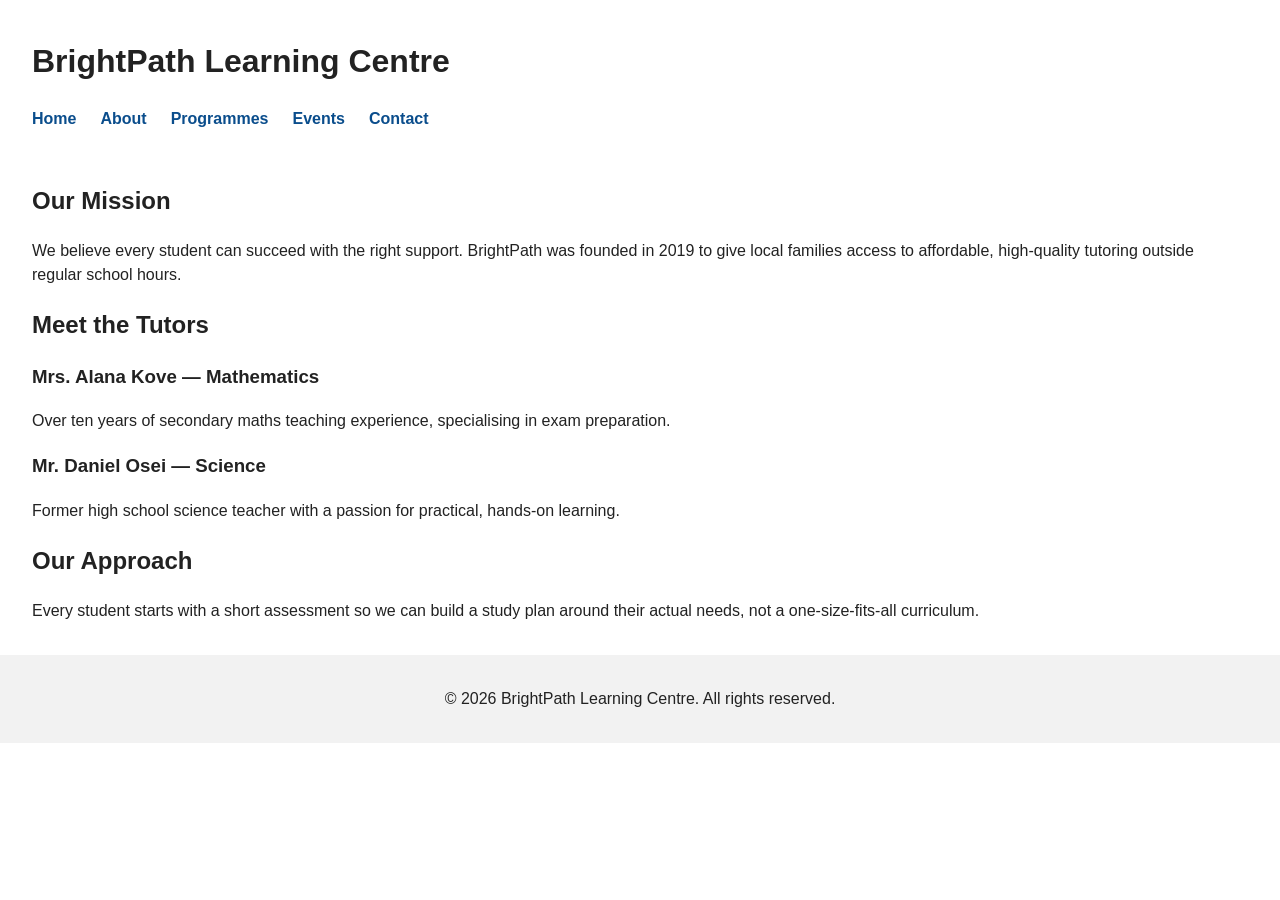
==== about.html @ af02bdfd "Add all 5 pages, images, CSS and README" ====
<!DOCTYPE html>
<html lang="en">
<head>
  <meta charset="UTF-8">
  <meta name="viewport" content="width=device-width, initial-scale=1.0">
  <title>About | BrightPath Learning Centre</title>
  <meta name="description" content="Learn about BrightPath Learning Centre's mission, tutors and teaching approach.">
  <link rel="stylesheet" href="css/styles.css">
</head>
<body>
  <header>
    <h1>BrightPath Learning Centre</h1>
    <nav aria-label="Main navigation">
      <ul>
        <li><a href="index.html">Home</a></li>
        <li><a href="about.html">About</a></li>
        <li><a href="programmes.html">Programmes</a></li>
        <li><a href="events.html">Events</a></li>
        <li><a href="contact.html">Contact</a></li>
      </ul>
    </nav>
  </header>

  <main>
    <section>
      <h2>Our Mission</h2>
      <p>We believe every student can succeed with the right support. BrightPath was founded in 2019 to give local families access to affordable, high-quality tutoring outside regular school hours.</p>
    </section>

    <section>
      <h2>Meet the Tutors</h2>
      <article>
        <h3>Mrs. Alana Kove — Mathematics</h3>
        <p>Over ten years of secondary maths teaching experience, specialising in exam preparation.</p>
      </article>
      <article>
        <h3>Mr. Daniel Osei — Science</h3>
        <p>Former high school science teacher with a passion for practical, hands-on learning.</p>
      </article>
    </section>

    <section>
      <h2>Our Approach</h2>
      <p>Every student starts with a short assessment so we can build a study plan around their actual needs, not a one-size-fits-all curriculum.</p>
    </section>
  </main>

  <footer>
    <p>&copy; 2026 BrightPath Learning Centre. All rights reserved.</p>
  </footer>
</body>
</html>
---- css/styles.css ----
body {
  font-family: Arial, Helvetica, sans-serif;
  line-height: 1.5;
  margin: 0;
  color: #222;
}

header, main, footer {
  padding: 1rem 2rem;
}

nav ul {
  list-style: none;
  display: flex;
  gap: 1.5rem;
  padding: 0;
  margin: 0;
}

nav a {
  text-decoration: none;
  color: #0a4d8c;
  font-weight: bold;
}

table {
  border-collapse: collapse;
  width: 100%;
  margin-top: 1rem;
}

th, td {
  border: 1px solid #ccc;
  padding: 0.6rem;
  text-align: left;
}

img {
  max-width: 100%;
  height: auto;
}

form div {
  margin-bottom: 1rem;
}

footer {
  background: #f2f2f2;
  text-align: center;
}
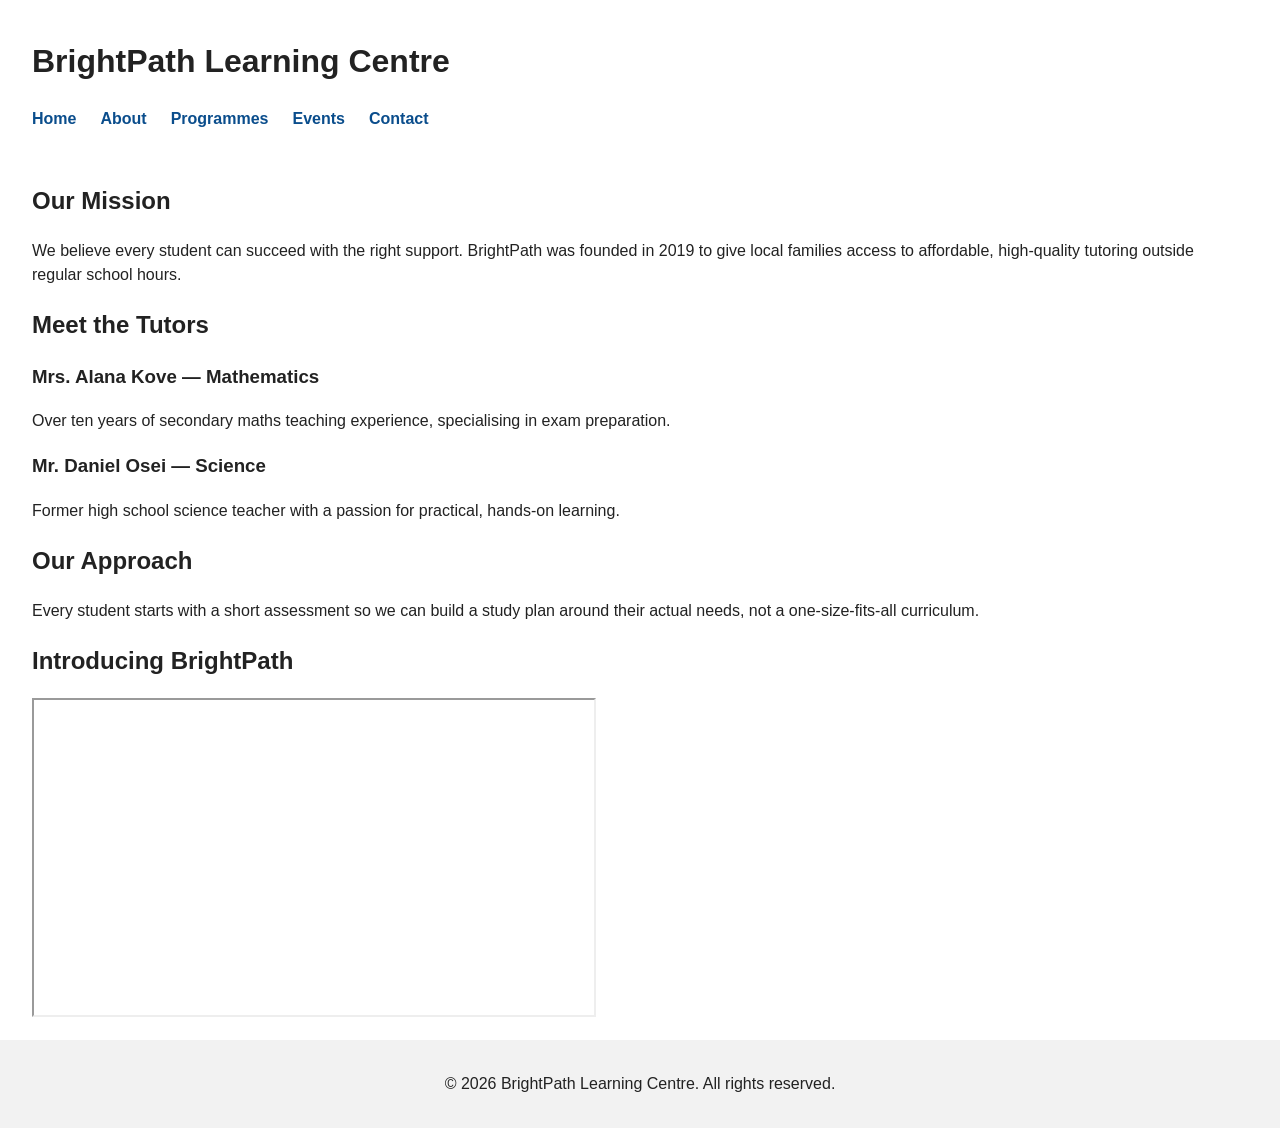
==== commit eaa479ac: "Add aside element to Home and video embed to About page" ====
--- a/about.html
+++ b/about.html
@@ -43,6 +43,11 @@
       <h2>Our Approach</h2>
       <p>Every student starts with a short assessment so we can build a study plan around their actual needs, not a one-size-fits-all curriculum.</p>
     </section>
+ <section>
+      <h2>Introducing BrightPath</h2>
+      <iframe width="560" height="315" src="https://www.youtube.com/embed/79AF7xy7d9U" title="Introducing BrightPath Learning Centre" allowfullscreen></iframe>
+    </section>
+  </main>
   </main>
 
   <footer>
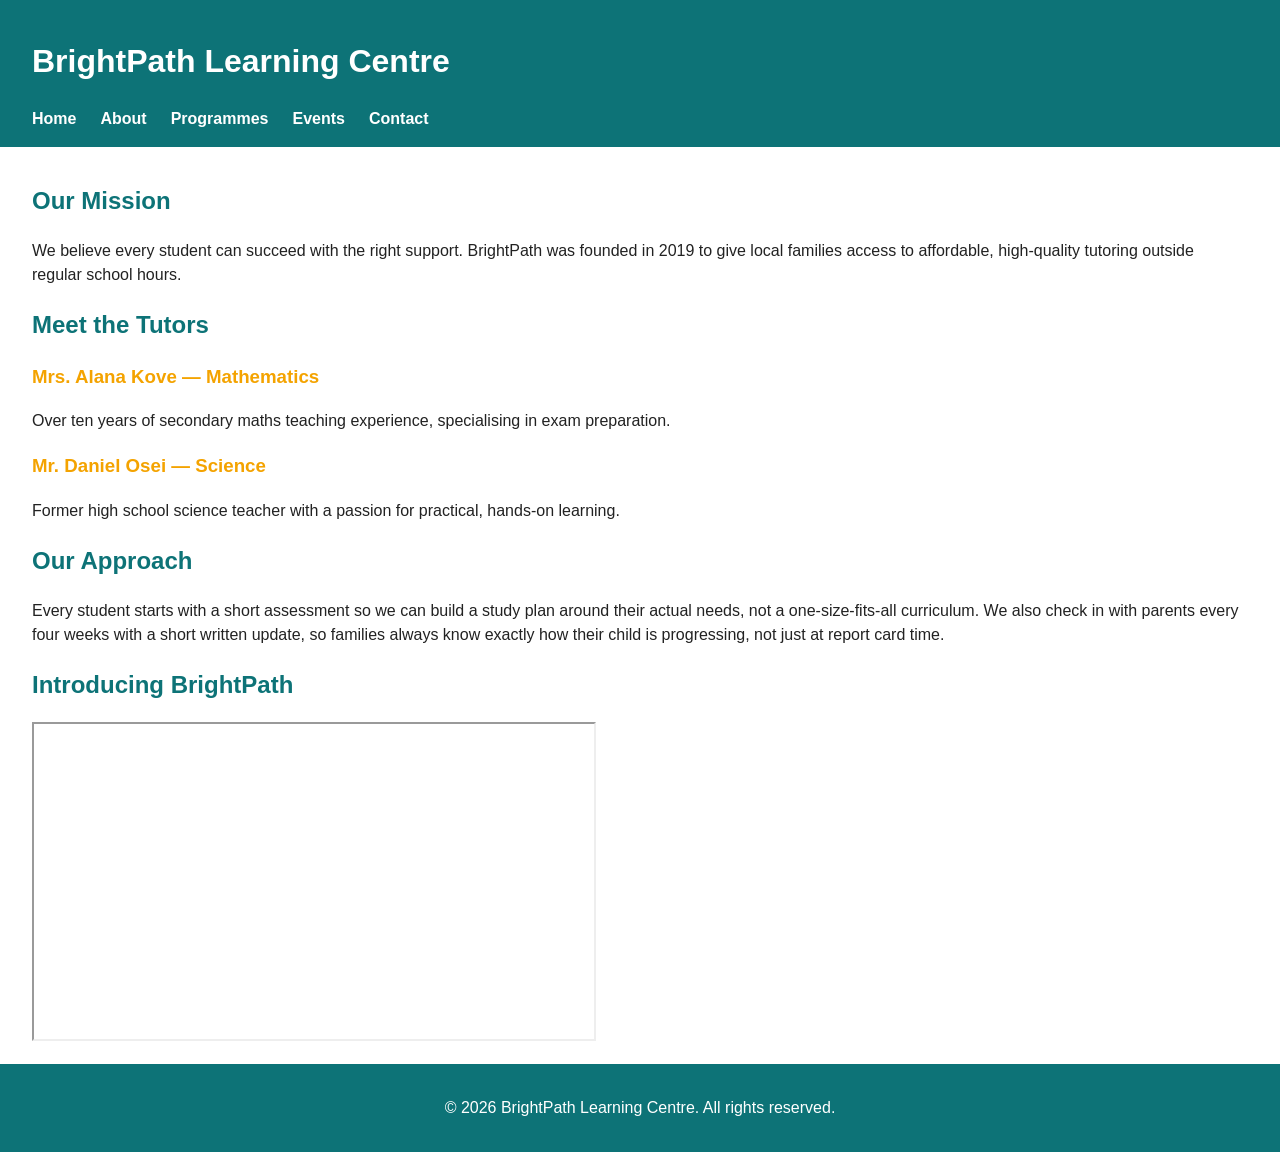
==== commit f016cd59: "Add teal/orange colour scheme and expand content on Home, About, Programmes and Events pages" ====
--- a/about.html
+++ b/about.html
@@ -41,13 +41,12 @@
 
     <section>
       <h2>Our Approach</h2>
-      <p>Every student starts with a short assessment so we can build a study plan around their actual needs, not a one-size-fits-all curriculum.</p>
+      <p>Every student starts with a short assessment so we can build a study plan around their actual needs, not a one-size-fits-all curriculum. We also check in with parents every four weeks with a short written update, so families always know exactly how their child is progressing, not just at report card time.</p>
     </section>
  <section>
       <h2>Introducing BrightPath</h2>
       <iframe width="560" height="315" src="https://www.youtube.com/embed/79AF7xy7d9U" title="Introducing BrightPath Learning Centre" allowfullscreen></iframe>
     </section>
-  </main>
   </main>
 
   <footer>
--- a/css/styles.css
+++ b/css/styles.css
@@ -3,9 +3,20 @@
   line-height: 1.5;
   margin: 0;
   color: #222;
+  background-color: #ffffff;
 }
 
-header, main, footer {
+header {
+  background-color: #0d7377;
+  color: #ffffff;
+  padding: 1rem 2rem;
+}
+
+header h1 {
+  color: #ffffff;
+}
+
+main, footer {
   padding: 1rem 2rem;
 }
 
@@ -19,8 +30,20 @@
 
 nav a {
   text-decoration: none;
-  color: #0a4d8c;
+  color: #ffffff;
   font-weight: bold;
+}
+
+nav a:hover {
+  color: #f4a300;
+}
+
+h2 {
+  color: #0d7377;
+}
+
+h3 {
+  color: #f4a300;
 }
 
 table {
@@ -29,7 +52,14 @@
   margin-top: 1rem;
 }
 
-th, td {
+th {
+  background-color: #0d7377;
+  color: #ffffff;
+  padding: 0.6rem;
+  text-align: left;
+}
+
+td {
   border: 1px solid #ccc;
   padding: 0.6rem;
   text-align: left;
@@ -44,7 +74,17 @@
   margin-bottom: 1rem;
 }
 
+button {
+  background-color: #f4a300;
+  color: #222;
+  border: none;
+  padding: 0.6rem 1.2rem;
+  font-weight: bold;
+  cursor: pointer;
+}
+
 footer {
-  background: #f2f2f2;
+  background-color: #0d7377;
+  color: #ffffff;
   text-align: center;
 }
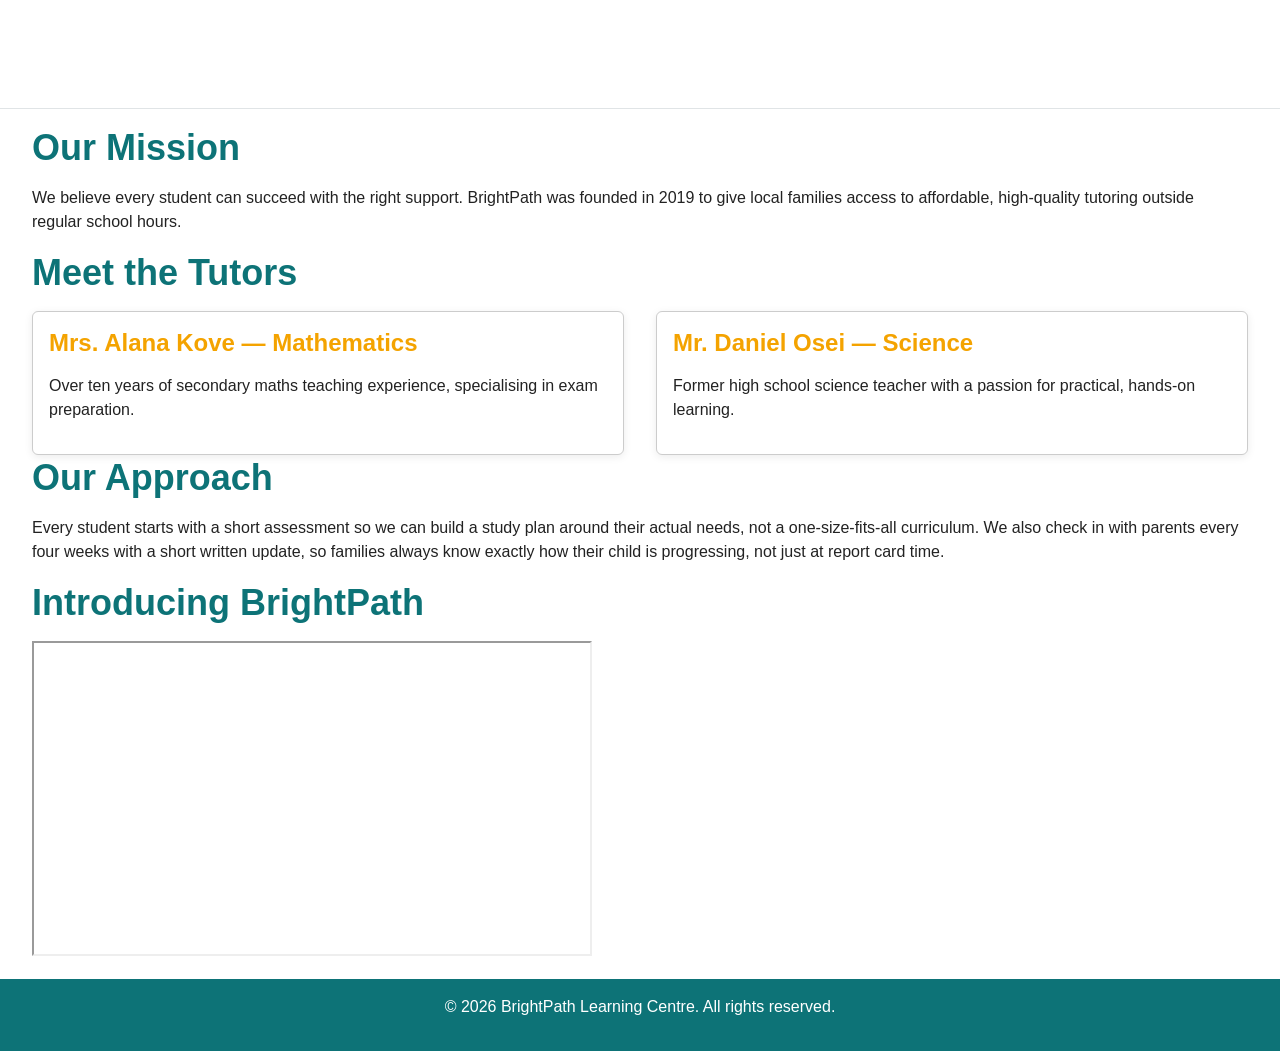
==== commit 4e329b58: "Add responsive nav and flexbox layout to about page" ====
--- a/about.html
+++ b/about.html
@@ -5,19 +5,20 @@
   <meta name="viewport" content="width=device-width, initial-scale=1.0">
   <title>About | BrightPath Learning Centre</title>
   <meta name="description" content="Learn about BrightPath Learning Centre's mission, tutors and teaching approach.">
-  <link rel="stylesheet" href="css/styles.css">
+  <link rel="stylesheet" href="css/base.css">
+<link rel="stylesheet" href="css/styles.css">
 </head>
 <body>
-  <header>
+ <header class="nav">
     <h1>BrightPath Learning Centre</h1>
-    <nav aria-label="Main navigation">
-      <ul>
-        <li><a href="index.html">Home</a></li>
-        <li><a href="about.html">About</a></li>
-        <li><a href="programmes.html">Programmes</a></li>
-        <li><a href="events.html">Events</a></li>
-        <li><a href="contact.html">Contact</a></li>
-      </ul>
+    <input type="checkbox" id="nav-toggle" class="nav__toggle nav__checkbox">
+    <label for="nav-toggle" class="nav__label">Menu</label>
+    <nav aria-label="Main navigation" class="nav__links">
+      <a href="index.html">Home</a>
+      <a href="about.html">About</a>
+      <a href="programmes.html">Programmes</a>
+      <a href="events.html">Events</a>
+      <a href="contact.html">Contact</a>
     </nav>
   </header>
 
@@ -27,16 +28,18 @@
       <p>We believe every student can succeed with the right support. BrightPath was founded in 2019 to give local families access to affordable, high-quality tutoring outside regular school hours.</p>
     </section>
 
-    <section>
+   <section>
       <h2>Meet the Tutors</h2>
-      <article>
-        <h3>Mrs. Alana Kove — Mathematics</h3>
-        <p>Over ten years of secondary maths teaching experience, specialising in exam preparation.</p>
-      </article>
-      <article>
-        <h3>Mr. Daniel Osei — Science</h3>
-        <p>Former high school science teacher with a passion for practical, hands-on learning.</p>
-      </article>
+      <div class="two-col">
+        <article class="card">
+          <h3>Mrs. Alana Kove — Mathematics</h3>
+          <p>Over ten years of secondary maths teaching experience, specialising in exam preparation.</p>
+        </article>
+        <article class="card">
+          <h3>Mr. Daniel Osei — Science</h3>
+          <p>Former high school science teacher with a passion for practical, hands-on learning.</p>
+        </article>
+      </div>
     </section>
 
     <section>
--- a/css/base.css
+++ b/css/base.css
@@ -0,0 +1,230 @@
+/* =========================================================
+   BrightPath Learning Centre — A3 Base Stylesheet
+   Design system: colours, typography, spacing, reset
+   ========================================================= */
+
+/* ---------- 1. CSS Custom Properties (Design Tokens) ---------- */
+:root {
+  /* Colour system */
+  --color-primary: #1d6f8c;       /* teal-blue — trust, education */
+  --color-primary-dark: #144f63;
+  --color-secondary: #f2a541;     /* warm accent for CTAs */
+  --color-secondary-dark: #d3861f;
+  --color-text: #212529;
+  --color-text-muted: #5a6169;
+  --color-bg: #ffffff;
+  --color-bg-alt: #f6f8f9;
+  --color-border: #e0e4e6;
+  --color-success: #2e8b57;
+  --color-error: #c0392b;
+  --color-focus: #ffbf47;         /* visible focus ring colour */
+
+  /* Typography */
+  --font-heading: 'Poppins', 'Segoe UI', Arial, sans-serif;
+  --font-body: 'Inter', 'Segoe UI', Arial, sans-serif;
+
+  --fs-base: 1rem;
+  --fs-sm: 0.875rem;
+  --fs-h1: clamp(1.9rem, 4vw + 1rem, 3rem);
+  --fs-h2: clamp(1.5rem, 3vw + 0.5rem, 2.25rem);
+  --fs-h3: clamp(1.15rem, 2vw + 0.5rem, 1.5rem);
+  --lh-body: 1.6;
+  --lh-heading: 1.25;
+
+  /* Spacing scale */
+  --space-2xs: 0.25rem;
+  --space-xs: 0.5rem;
+  --space-sm: 1rem;
+  --space-md: 2rem;
+  --space-lg: 4rem;
+  --space-xl: 6rem;
+
+  /* Layout */
+  --max-width: 1200px;
+  --radius: 8px;
+  --radius-sm: 4px;
+  --shadow: 0 2px 8px rgba(0, 0, 0, 0.08);
+  --shadow-hover: 0 4px 16px rgba(0, 0, 0, 0.12);
+  --transition: 0.2s ease-in-out;
+
+  /* Breakpoints (for reference — media queries can't read vars) */
+  /* mobile: 0–479px | tablet: 480–767px | small desktop: 768–1023px | desktop: 1024px+ */
+}
+
+/* ---------- 2. Reset / Normalise ---------- */
+*, *::before, *::after {
+  box-sizing: border-box;
+  margin: 0;
+  padding: 0;
+}
+
+html { scroll-behavior: smooth; }
+
+body {
+  font-family: var(--font-body);
+  font-size: var(--fs-base);
+  line-height: var(--lh-body);
+  color: var(--color-text);
+  background-color: var(--color-bg);
+  -webkit-font-smoothing: antialiased;
+}
+
+img, picture, video {
+  max-width: 100%;
+  height: auto;
+  display: block;
+}
+
+h1, h2, h3, h4 {
+  font-family: var(--font-heading);
+  line-height: var(--lh-heading);
+  color: var(--color-text);
+  margin-bottom: var(--space-sm);
+}
+
+h1 { font-size: var(--fs-h1); }
+h2 { font-size: var(--fs-h2); }
+h3 { font-size: var(--fs-h3); }
+
+p { margin-bottom: var(--space-sm); }
+
+a {
+  color: var(--color-primary);
+  text-decoration: none;
+  transition: color var(--transition);
+}
+a:hover { color: var(--color-primary-dark); }
+
+ul, ol { list-style: none; }
+
+/* ---------- 3. Accessibility: visible focus states ---------- */
+a:focus-visible,
+button:focus-visible,
+input:focus-visible,
+textarea:focus-visible,
+select:focus-visible {
+  outline: 3px solid var(--color-focus);
+  outline-offset: 2px;
+  border-radius: var(--radius-sm);
+}
+
+/* ---------- 4. Layout helpers ---------- */
+.container {
+  width: 100%;
+  max-width: var(--max-width);
+  margin-inline: auto;
+  padding-inline: var(--space-sm);
+}
+
+.flex { display: flex; gap: var(--space-sm); }
+.flex-wrap { flex-wrap: wrap; }
+.flex-center { align-items: center; justify-content: center; }
+.flex-between { align-items: center; justify-content: space-between; }
+.flex-column { flex-direction: column; }
+
+.grid { display: grid; gap: var(--space-md); }
+.grid-auto { grid-template-columns: repeat(auto-fit, minmax(240px, 1fr)); }
+
+/* ---------- 5. Buttons ---------- */
+.btn {
+  display: inline-block;
+  padding: var(--space-xs) var(--space-md);
+  border-radius: var(--radius-sm);
+  border: 2px solid transparent;
+  font-family: var(--font-body);
+  font-weight: 600;
+  font-size: var(--fs-base);
+  cursor: pointer;
+  transition: background-color var(--transition), transform var(--transition);
+}
+.btn:hover { transform: translateY(-2px); }
+
+.btn-primary {
+  background-color: var(--color-secondary);
+  color: #1a1a1a;
+}
+.btn-primary:hover { background-color: var(--color-secondary-dark); }
+
+.btn-secondary {
+  background-color: transparent;
+  border-color: var(--color-primary);
+  color: var(--color-primary);
+}
+.btn-secondary:hover {
+  background-color: var(--color-primary);
+  color: #fff;
+}
+
+/* ---------- 6. Cards / Panels ---------- */
+.card {
+  background-color: var(--color-bg);
+  border: 1px solid var(--color-border);
+  border-radius: var(--radius);
+  padding: var(--space-md);
+  box-shadow: var(--shadow);
+  transition: box-shadow var(--transition), transform var(--transition);
+}
+.card:hover {
+  box-shadow: var(--shadow-hover);
+  transform: translateY(-4px);
+}
+
+/* ---------- 7. Forms ---------- */
+label {
+  display: block;
+  font-weight: 600;
+  margin-bottom: var(--space-2xs);
+}
+
+input, textarea, select {
+  width: 100%;
+  font-family: var(--font-body);
+  font-size: var(--fs-base);
+  padding: var(--space-xs);
+  border: 1px solid var(--color-border);
+  border-radius: var(--radius-sm);
+  margin-bottom: var(--space-sm);
+  background-color: var(--color-bg);
+  color: var(--color-text);
+}
+
+/* ---------- 8. Navigation (mobile-first, checkbox toggle) ---------- */
+.nav {
+  display: flex;
+  align-items: center;
+  justify-content: space-between;
+  padding: var(--space-sm);
+  background-color: var(--color-bg);
+  border-bottom: 1px solid var(--color-border);
+}
+
+.nav__links {
+  display: none;
+  flex-direction: column;
+  width: 100%;
+  gap: var(--space-xs);
+}
+
+.nav__toggle:checked ~ .nav__links { display: flex; }
+.nav__checkbox { display: none; }
+.nav__label { cursor: pointer; font-size: 1.5rem; }
+
+/* ---------- 9. Media queries: mobile-first breakpoints ---------- */
+
+/* Tablet: 768px and up */
+@media (min-width: 768px) {
+  .nav__links {
+    display: flex;
+    flex-direction: row;
+    width: auto;
+  }
+  .nav__label { display: none; }
+
+  .grid-auto { grid-template-columns: repeat(2, 1fr); }
+}
+
+/* Desktop: 1024px and up */
+@media (min-width: 1024px) {
+  .grid-auto { grid-template-columns: repeat(3, 1fr); }
+  .flex-desktop-row { flex-direction: row; }
+}
--- a/css/styles.css
+++ b/css/styles.css
@@ -87,4 +87,76 @@
   background-color: #0d7377;
   color: #ffffff;
   text-align: center;
+}
+
+/* ===== RESPONSIVE NAVIGATION ===== */
+nav ul {
+  flex-wrap: wrap;
+}
+
+@media (max-width: 767px) {
+  nav ul {
+    flex-direction: column;
+    gap: 0.75rem;
+  }
+}
+
+/* ===== FLEXBOX: two-column sections side by side on desktop ===== */
+.two-col {
+  display: flex;
+  flex-direction: column;
+  gap: 2rem;
+}
+
+@media (min-width: 1024px) {
+  .two-col {
+    flex-direction: row;
+  }
+  .two-col > * {
+    flex: 1;
+  }
+}
+
+/* ===== GRID: for programmes/events cards ===== */
+.card-grid {
+  display: grid;
+  grid-template-columns: 1fr;
+  gap: 1.5rem;
+}
+
+@media (min-width: 768px) {
+  .card-grid {
+    grid-template-columns: repeat(2, 1fr);
+  }
+}
+
+@media (min-width: 1024px) {
+  .card-grid {
+    grid-template-columns: repeat(3, 1fr);
+  }
+}
+
+.card {
+  border: 1px solid #ccc;
+  border-radius: 6px;
+  padding: 1rem;
+}
+
+/* ===== BUTTONS ===== */
+.btn {
+  display: inline-block;
+  background-color: #f4a300;
+  color: #222;
+  border: none;
+  padding: 0.6rem 1.2rem;
+  font-weight: bold;
+  border-radius: 4px;
+  text-decoration: none;
+  cursor: pointer;
+}
+
+/* ===== VISIBLE FOCUS STATES ===== */
+a:focus, button:focus, input:focus, textarea:focus {
+  outline: 3px solid #f4a300;
+  outline-offset: 2px;
 }
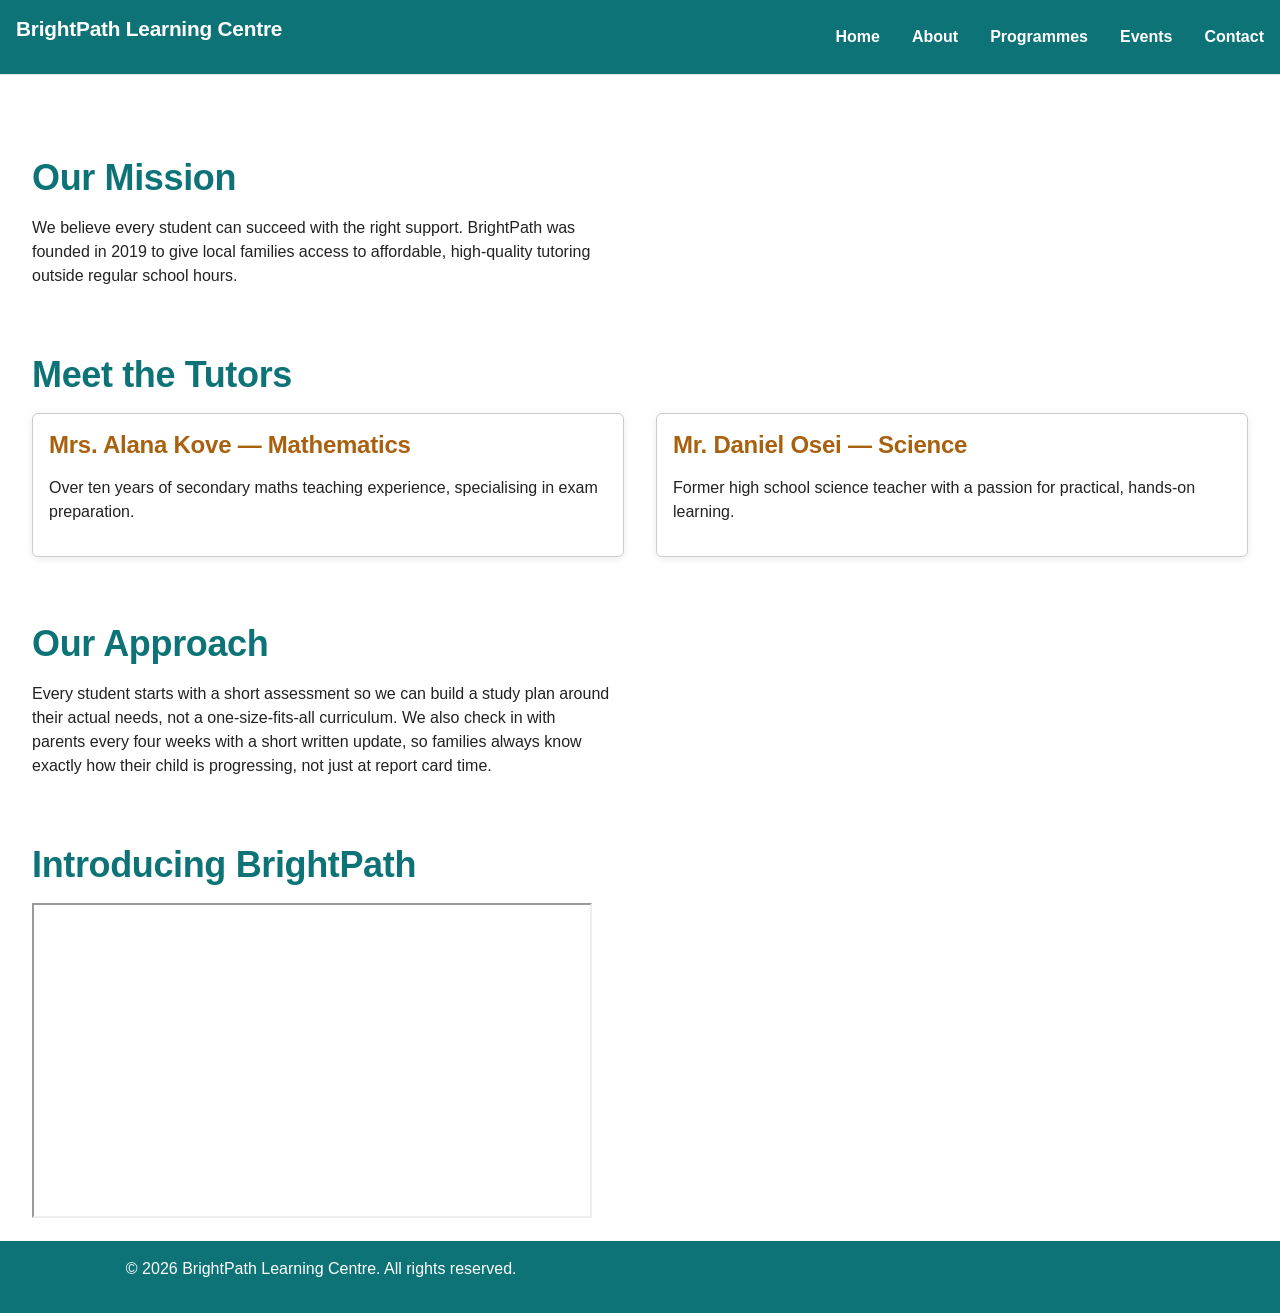
==== commit 0ae5773b: "Fix character encoding in about page" ====
--- a/about.html
+++ b/about.html
@@ -6,7 +6,7 @@
   <title>About | BrightPath Learning Centre</title>
   <meta name="description" content="Learn about BrightPath Learning Centre's mission, tutors and teaching approach.">
   <link rel="stylesheet" href="css/base.css">
-<link rel="stylesheet" href="css/styles.css">
+  <link rel="stylesheet" href="css/styles.css">
 </head>
 <body>
  <header class="nav">
@@ -28,7 +28,7 @@
       <p>We believe every student can succeed with the right support. BrightPath was founded in 2019 to give local families access to affordable, high-quality tutoring outside regular school hours.</p>
     </section>
 
-   <section>
+    <section>
       <h2>Meet the Tutors</h2>
       <div class="two-col">
         <article class="card">
@@ -46,7 +46,8 @@
       <h2>Our Approach</h2>
       <p>Every student starts with a short assessment so we can build a study plan around their actual needs, not a one-size-fits-all curriculum. We also check in with parents every four weeks with a short written update, so families always know exactly how their child is progressing, not just at report card time.</p>
     </section>
- <section>
+
+    <section>
       <h2>Introducing BrightPath</h2>
       <iframe width="560" height="315" src="https://www.youtube.com/embed/79AF7xy7d9U" title="Introducing BrightPath Learning Centre" allowfullscreen></iframe>
     </section>
--- a/css/base.css
+++ b/css/base.css
@@ -5,10 +5,9 @@
 
 /* ---------- 1. CSS Custom Properties (Design Tokens) ---------- */
 :root {
-  /* Colour system */
-  --color-primary: #1d6f8c;       /* teal-blue — trust, education */
+  --color-primary: #1d6f8c;
   --color-primary-dark: #144f63;
-  --color-secondary: #f2a541;     /* warm accent for CTAs */
+  --color-secondary: #f2a541;
   --color-secondary-dark: #d3861f;
   --color-text: #212529;
   --color-text-muted: #5a6169;
@@ -17,9 +16,8 @@
   --color-border: #e0e4e6;
   --color-success: #2e8b57;
   --color-error: #c0392b;
-  --color-focus: #ffbf47;         /* visible focus ring colour */
-
-  /* Typography */
+  --color-focus: #ffbf47;
+
   --font-heading: 'Poppins', 'Segoe UI', Arial, sans-serif;
   --font-body: 'Inter', 'Segoe UI', Arial, sans-serif;
 
@@ -31,7 +29,6 @@
   --lh-body: 1.6;
   --lh-heading: 1.25;
 
-  /* Spacing scale */
   --space-2xs: 0.25rem;
   --space-xs: 0.5rem;
   --space-sm: 1rem;
@@ -39,16 +36,12 @@
   --space-lg: 4rem;
   --space-xl: 6rem;
 
-  /* Layout */
   --max-width: 1200px;
   --radius: 8px;
   --radius-sm: 4px;
   --shadow: 0 2px 8px rgba(0, 0, 0, 0.08);
   --shadow-hover: 0 4px 16px rgba(0, 0, 0, 0.12);
   --transition: 0.2s ease-in-out;
-
-  /* Breakpoints (for reference — media queries can't read vars) */
-  /* mobile: 0–479px | tablet: 480–767px | small desktop: 768–1023px | desktop: 1024px+ */
 }
 
 /* ---------- 2. Reset / Normalise ---------- */
@@ -64,8 +57,8 @@
   font-family: var(--font-body);
   font-size: var(--fs-base);
   line-height: var(--lh-body);
-  color: var(--color-text);
-  background-color: var(--color-bg);
+  color: #1a1a1a;
+  background-color: #ffffff;
   -webkit-font-smoothing: antialiased;
 }
 
@@ -80,20 +73,25 @@
   line-height: var(--lh-heading);
   color: var(--color-text);
   margin-bottom: var(--space-sm);
-}
-
-h1 { font-size: var(--fs-h1); }
+  margin-top: var(--space-lg);
+  letter-spacing: -0.01em;
+}
+
+h1 { margin-top: 0; font-size: var(--fs-h1); }
 h2 { font-size: var(--fs-h2); }
 h3 { font-size: var(--fs-h3); }
 
-p { margin-bottom: var(--space-sm); }
+p {
+  margin-bottom: var(--space-sm);
+  max-width: 65ch;
+}
 
 a {
-  color: var(--color-primary);
-  text-decoration: none;
+  color: var(--color-primary-dark);
+  text-decoration: underline;
   transition: color var(--transition);
 }
-a:hover { color: var(--color-primary-dark); }
+a:hover { color: #0d3f52; }
 
 ul, ol { list-style: none; }
 
@@ -107,7 +105,45 @@
   outline-offset: 2px;
   border-radius: var(--radius-sm);
 }
-
+/* ---------- Hero image ---------- */
+.hero-image {
+  width: 100%;
+  height: 280px;
+  object-fit: cover;
+  border-radius: var(--radius);
+}
+
+@media (min-width: 768px) {
+  .hero-image {
+    height: 380px;
+  }
+}
+
+@media (min-width: 1024px) {
+  .hero-image {
+    height: 480px;
+  }
+}
+
+/* ---------- Hero image ---------- */
+.hero-image {
+  width: 100%;
+  height: 280px;
+  object-fit: cover;
+  border-radius: var(--radius);
+}
+
+@media (min-width: 768px) {
+  .hero-image {
+    height: 380px;
+  }
+}
+
+@media (min-width: 1024px) {
+  .hero-image {
+    height: 480px;
+  }
+}
 /* ---------- 4. Layout helpers ---------- */
 .container {
   width: 100%;
@@ -124,6 +160,26 @@
 
 .grid { display: grid; gap: var(--space-md); }
 .grid-auto { grid-template-columns: repeat(auto-fit, minmax(240px, 1fr)); }
+
+/* Grid with named areas — contact page layout */
+.contact-grid {
+  display: grid;
+  grid-template-columns: 1fr;
+  grid-template-areas:
+    "form"
+    "info";
+  gap: var(--space-lg);
+}
+
+@media (min-width: 1024px) {
+  .contact-grid {
+    grid-template-columns: 2fr 1fr;
+    grid-template-areas: "form info";
+  }
+}
+
+.contact-grid .form-area { grid-area: form; }
+.contact-grid .info-area { grid-area: info; }
 
 /* ---------- 5. Buttons ---------- */
 .btn {
@@ -168,6 +224,13 @@
   box-shadow: var(--shadow-hover);
   transform: translateY(-4px);
 }
+.card h3 {
+  color: #a8620f;
+  margin-top: 0;
+}
+.card-grid .card:last-child {
+  border: 2px solid var(--color-secondary);
+}
 
 /* ---------- 7. Forms ---------- */
 label {
@@ -188,42 +251,71 @@
   color: var(--color-text);
 }
 
-/* ---------- 8. Navigation (mobile-first, checkbox toggle) ---------- */
+/* ---------- 8. Navigation ---------- */
 .nav {
   display: flex;
+  flex-wrap: wrap;
   align-items: center;
   justify-content: space-between;
   padding: var(--space-sm);
-  background-color: var(--color-bg);
+  background-color: #0d7377;
+  color: #ffffff;
   border-bottom: 1px solid var(--color-border);
+  gap: var(--space-sm);
+}
+
+.nav h1 {
+  color: #ffffff;
+  font-size: 1.3rem;
+  margin-top: 0;
+}
+
+.nav__toggle,
+.nav__checkbox,
+.nav__label {
+  display: none;
 }
 
 .nav__links {
-  display: none;
-  flex-direction: column;
-  width: 100%;
-  gap: var(--space-xs);
-}
-
-.nav__toggle:checked ~ .nav__links { display: flex; }
-.nav__checkbox { display: none; }
-.nav__label { cursor: pointer; font-size: 1.5rem; }
-
-/* ---------- 9. Media queries: mobile-first breakpoints ---------- */
-
-/* Tablet: 768px and up */
+  display: flex;
+  flex-wrap: nowrap;
+  align-items: center;
+  gap: var(--space-md);
+  width: 100%;
+  overflow-x: auto;
+  -webkit-overflow-scrolling: touch;
+  scrollbar-width: thin;
+}
+
+.nav__links a {
+  color: #ffffff;
+  text-decoration: none;
+  font-weight: 600;
+  flex-shrink: 0;
+}
+
+.nav__links a:hover {
+  text-decoration: underline;
+  opacity: 0.85;
+}
+
+@media (max-width: 767px) {
+  .nav__links {
+    justify-content: flex-start;
+  }
+}
+
 @media (min-width: 768px) {
   .nav__links {
-    display: flex;
-    flex-direction: row;
     width: auto;
   }
-  .nav__label { display: none; }
-
+}
+
+/* ---------- 9. Media queries: mobile-first breakpoints ---------- */
+@media (min-width: 768px) {
   .grid-auto { grid-template-columns: repeat(2, 1fr); }
 }
 
-/* Desktop: 1024px and up */
 @media (min-width: 1024px) {
   .grid-auto { grid-template-columns: repeat(3, 1fr); }
   .flex-desktop-row { flex-direction: row; }
--- a/css/styles.css
+++ b/css/styles.css
@@ -6,36 +6,8 @@
   background-color: #ffffff;
 }
 
-header {
-  background-color: #0d7377;
-  color: #ffffff;
-  padding: 1rem 2rem;
-}
-
-header h1 {
-  color: #ffffff;
-}
-
 main, footer {
   padding: 1rem 2rem;
-}
-
-nav ul {
-  list-style: none;
-  display: flex;
-  gap: 1.5rem;
-  padding: 0;
-  margin: 0;
-}
-
-nav a {
-  text-decoration: none;
-  color: #ffffff;
-  font-weight: bold;
-}
-
-nav a:hover {
-  color: #f4a300;
 }
 
 h2 {
@@ -87,18 +59,6 @@
   background-color: #0d7377;
   color: #ffffff;
   text-align: center;
-}
-
-/* ===== RESPONSIVE NAVIGATION ===== */
-nav ul {
-  flex-wrap: wrap;
-}
-
-@media (max-width: 767px) {
-  nav ul {
-    flex-direction: column;
-    gap: 0.75rem;
-  }
 }
 
 /* ===== FLEXBOX: two-column sections side by side on desktop ===== */
